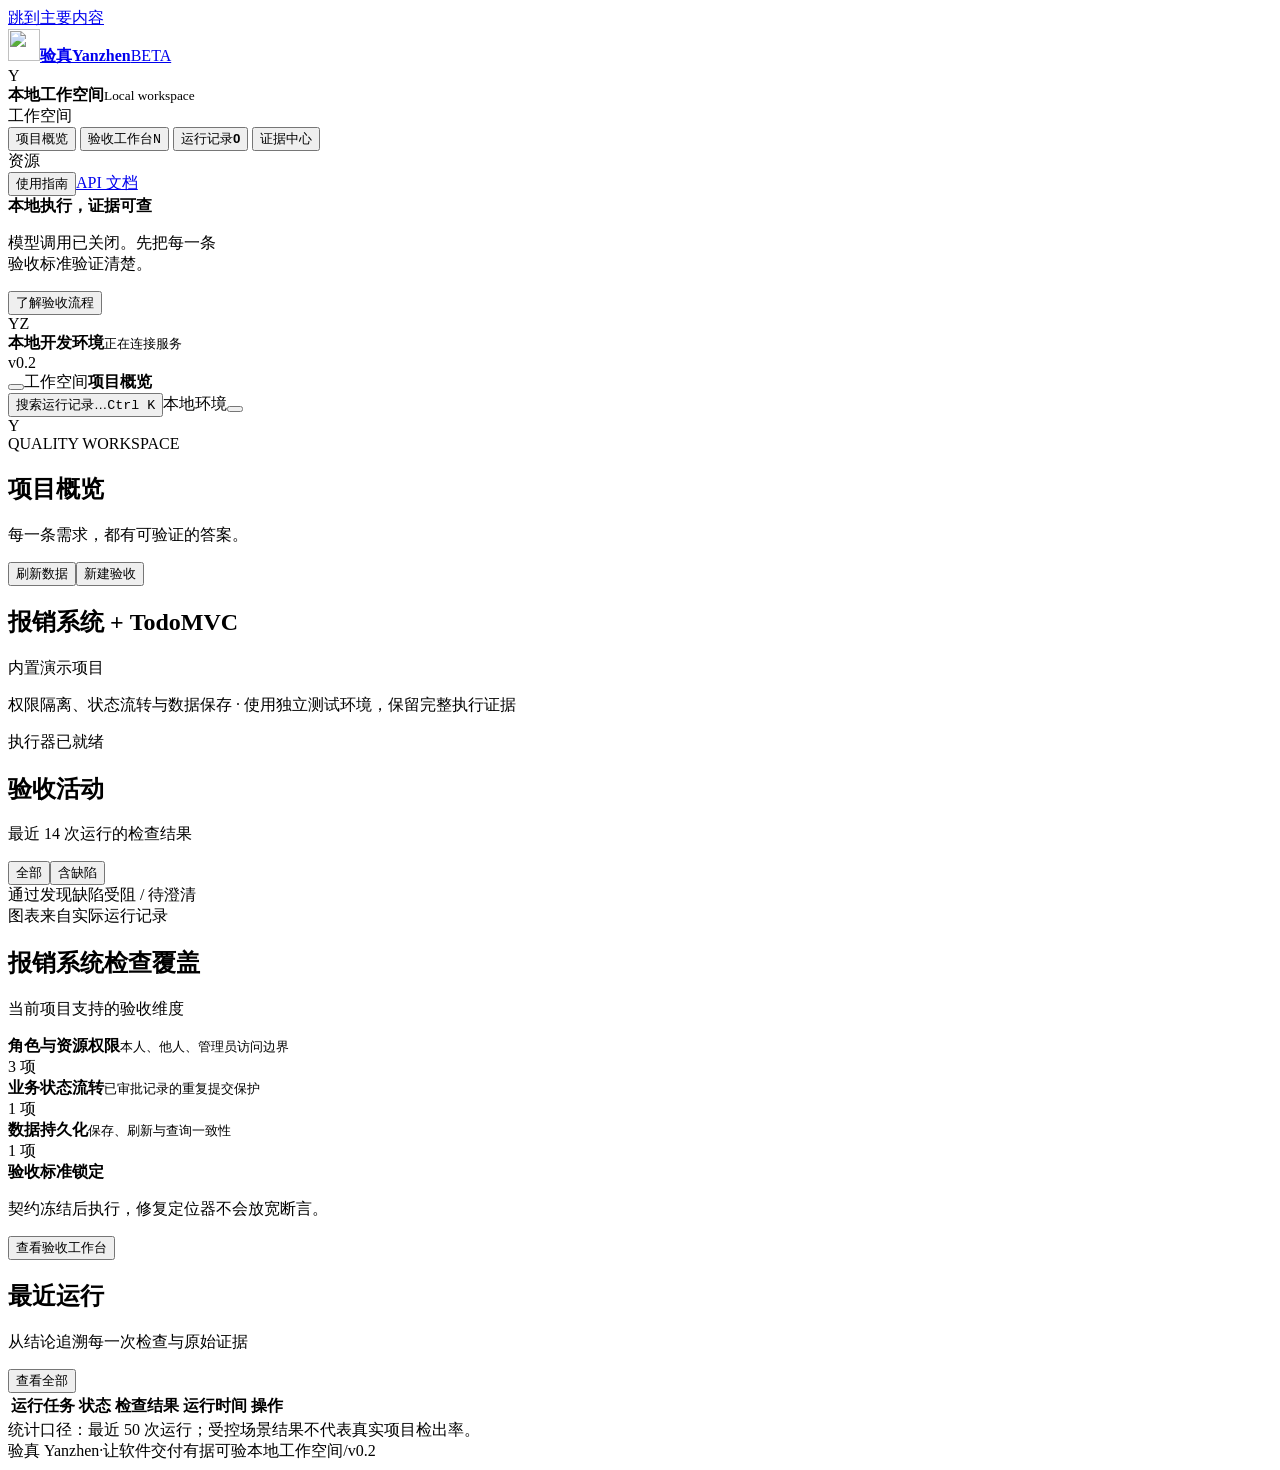
==== yanzhen/web/index.html @ ea6ed314 "Initial release of Yanzhen acceptance and reproducible evidence workbench" ====
<!doctype html>
<html lang="zh-CN">
  <head>
    <meta charset="utf-8" />
    <meta name="viewport" content="width=device-width,initial-scale=1" />
    <meta name="theme-color" content="#6262df" />
    <title>验真 Yanzhen · 软件验收工作空间</title>
    <link rel="icon" type="image/svg+xml" href="/static/brand.svg" />
    <link rel="stylesheet" href="/static/style.css" />
  </head>
  <body>
    <a class="skip-link" href="#main">跳到主要内容</a>
    <div class="sidebar-backdrop" id="sidebar-backdrop" hidden></div>
    <aside class="sidebar" id="sidebar" aria-label="主导航">
      <a class="brand" href="#overview"
        ><img src="/static/brand.svg" width="32" height="32" alt="" /><strong
          >验真<span>Yanzhen</span></strong
        ><span class="brand-label">BETA</span></a
      >
      <div class="workspace-switch">
        <div class="workspace-avatar">Y</div>
        <div><strong>本地工作空间</strong><small>Local workspace</small></div>
        <span class="status-dot"></span>
      </div>
      <div class="nav-caption">工作空间</div>
      <nav class="main-nav">
        <button class="nav-item active" data-view="overview">
          <i data-icon="layout"></i><span>项目概览</span>
        </button>
        <button class="nav-item" data-view="workbench">
          <i data-icon="flask"></i><span>验收工作台</span><kbd>N</kbd>
        </button>
        <button class="nav-item" data-view="history">
          <i data-icon="history"></i><span>运行记录</span
          ><b id="history-count">0</b>
        </button>
        <button class="nav-item" data-view="evidence">
          <i data-icon="archive"></i><span>证据中心</span>
        </button>
      </nav>
      <div class="nav-caption secondary-caption">资源</div>
      <nav class="secondary-nav">
        <button class="nav-item" data-view="guide">
          <i data-icon="book"></i><span>使用指南</span></button
        ><a class="nav-item" href="/docs" target="_blank" rel="noopener"
          ><i data-icon="code"></i><span>API 文档</span
          ><i data-icon="external" class="end-icon"></i
        ></a>
      </nav>
      <div class="sidebar-bottom">
        <div class="mode-card">
          <span class="mode-icon"><i data-icon="shield"></i></span
          ><strong>本地执行，证据可查</strong>
          <p>模型调用已关闭。先把每一条<br />验收标准验证清楚。</p>
          <button id="mode-guide">
            了解验收流程 <i data-icon="arrow-right"></i>
          </button>
        </div>
        <div class="workspace-user">
          <div class="user-avatar">YZ</div>
          <div>
            <strong>本地开发环境</strong
            ><small
              ><span class="status-dot"></span
              ><span id="service-status">正在连接服务</span></small
            >
          </div>
          <span class="version">v0.2</span>
        </div>
      </div>
    </aside>
    <div class="app-shell">
      <header class="topbar">
        <div class="topbar-location">
          <button
            class="icon-button"
            id="toggle-sidebar"
            aria-label="展开或收起侧栏"
            aria-expanded="true"
          >
            <i data-icon="panel-left"></i></button
          ><span class="topbar-divider"></span
          ><span class="breadcrumb">工作空间</span
          ><i data-icon="chevron-right" class="breadcrumb-chevron"></i
          ><strong id="page-name">项目概览</strong>
        </div>
        <div class="topbar-actions">
          <button class="global-search" id="open-search">
            <i data-icon="search"></i><span>搜索运行记录…</span
            ><kbd>Ctrl K</kbd></button
          ><span class="environment-pill"
            ><span class="status-dot"></span>本地环境</span
          ><button class="icon-button" id="open-help" aria-label="打开使用指南">
            <i data-icon="help"></i>
          </button>
          <div class="top-avatar" title="本地工作空间">Y</div>
        </div>
      </header>
      <main id="main" tabindex="-1">
        <section id="view-overview" class="view">
          <div class="page-heading">
            <div>
              <div class="eyebrow">QUALITY WORKSPACE</div>
              <h1>项目概览</h1>
              <p>每一条需求，都有可验证的答案。</p>
            </div>
            <div class="heading-actions">
              <button class="button secondary" id="refresh-overview">
                <i data-icon="refresh"></i>刷新数据</button
              ><button class="button primary" data-new-run>
                <i data-icon="plus"></i>新建验收
              </button>
            </div>
          </div>
          <div class="project-banner">
            <div class="project-symbol"><i data-icon="layers"></i></div>
            <div class="project-banner-copy">
              <div>
                <h2>报销系统 + TodoMVC</h2>
                <span class="tag neutral">内置演示项目</span>
              </div>
              <p>
                权限隔离、状态流转与数据保存 ·
                使用独立测试环境，保留完整执行证据
              </p>
            </div>
            <span class="tag success"
              ><span class="status-dot"></span>执行器已就绪</span
            >
          </div>
          <div class="overview-metrics" id="overview-metrics"></div>
          <div class="overview-grid">
            <section class="card activity-card">
              <div class="card-heading">
                <div>
                  <h2>验收活动</h2>
                  <p>最近 14 次运行的检查结果</p>
                </div>
                <div class="segmented" aria-label="图表筛选">
                  <button class="selected" data-chart-filter="all">全部</button
                  ><button data-chart-filter="fail">含缺陷</button>
                </div>
              </div>
              <div class="chart-legend">
                <span><b class="legend-dot pass"></b>通过</span
                ><span><b class="legend-dot fail"></b>发现缺陷</span
                ><span><b class="legend-dot blocked"></b>受阻 / 待澄清</span>
              </div>
              <div id="activity-chart" class="activity-chart"></div>
              <div class="chart-footer">
                <i data-icon="info"></i><span>图表来自实际运行记录</span
                ><span id="chart-count"></span>
              </div>
            </section>
            <section class="card health-card">
              <div class="card-heading">
                <div>
                  <h2>报销系统检查覆盖</h2>
                  <p>当前项目支持的验收维度</p>
                </div>
                <i data-icon="shield" class="muted"></i>
              </div>
              <div class="coverage-list">
                <div>
                  <span class="coverage-icon purple"
                    ><i data-icon="users"></i
                  ></span>
                  <div>
                    <strong>角色与资源权限</strong
                    ><small>本人、他人、管理员访问边界</small>
                  </div>
                  <span class="coverage-count">3 项</span>
                </div>
                <div>
                  <span class="coverage-icon blue"
                    ><i data-icon="workflow"></i
                  ></span>
                  <div>
                    <strong>业务状态流转</strong
                    ><small>已审批记录的重复提交保护</small>
                  </div>
                  <span class="coverage-count">1 项</span>
                </div>
                <div>
                  <span class="coverage-icon teal"
                    ><i data-icon="database"></i
                  ></span>
                  <div>
                    <strong>数据持久化</strong
                    ><small>保存、刷新与查询一致性</small>
                  </div>
                  <span class="coverage-count">1 项</span>
                </div>
              </div>
              <div class="coverage-note">
                <i data-icon="lock"></i>
                <div>
                  <strong>验收标准锁定</strong>
                  <p>契约冻结后执行，修复定位器不会放宽断言。</p>
                </div>
              </div>
              <button class="coverage-link" data-view="workbench">
                查看验收工作台<i data-icon="arrow-right"></i>
              </button>
            </section>
          </div>
          <section class="card recent-card">
            <div class="card-heading">
              <div>
                <h2>最近运行</h2>
                <p>从结论追溯每一次检查与原始证据</p>
              </div>
              <button class="text-button" data-view="history">
                查看全部 <i data-icon="arrow-right"></i>
              </button>
            </div>
            <div class="table-scroll">
              <table class="data-table">
                <thead>
                  <tr>
                    <th>运行任务</th>
                    <th>状态</th>
                    <th>检查结果</th>
                    <th>运行时间</th>
                    <th class="align-right">操作</th>
                  </tr>
                </thead>
                <tbody id="recent-runs"></tbody>
              </table>
            </div>
          </section>
          <div class="overview-footnote">
            <i data-icon="info"></i>统计口径：最近 50
            次运行；受控场景结果不代表真实项目检出率。
          </div>
        </section>
        <section id="view-workbench" class="view" hidden>
          <div class="page-heading">
            <div>
              <div class="eyebrow">ACCEPTANCE WORKBENCH</div>
              <h1>验收工作台</h1>
              <p>定义预期、冻结标准，再用实际执行形成结论。</p>
            </div>
            <button class="button secondary" id="new-draft">
              <i data-icon="plus"></i>新建验收
            </button>
          </div>
          <div class="scope-note">
            <i data-icon="info"></i
            ><span
              >当前项目：<strong id="target-name">团队报销系统</strong> ·
              所有运行使用独立的合成数据</span
            ><b id="model-mode"><span class="status-dot"></span>离线规则模式</b>
          </div>
          <div class="steps">
            <div class="step current" data-step="1">
              <b>1</b>
              <div><strong>定义需求</strong><small>描述预期行为</small></div>
            </div>
            <span class="step-line"></span>
            <div class="step" data-step="2">
              <b>2</b>
              <div><strong>审阅并冻结</strong><small>确认验收标准</small></div>
            </div>
            <span class="step-line"></span>
            <div class="step" data-step="3">
              <b>3</b>
              <div>
                <strong>执行与取证</strong><small>形成可复核结论</small>
              </div>
            </div>
          </div>
          <div class="workspace-grid">
            <section class="card requirement-card">
              <div class="card-heading">
                <h2>
                  <span class="section-icon"><i data-icon="file-text"></i></span
                  >需求输入
                </h2>
                <button class="text-button" id="load-example">
                  <i data-icon="rotate"></i>载入示例
                </button>
              </div>
              <div class="requirement-body">
                <label class="field-label" for="requirements"
                  >验收需求 <span class="required">*</span></label
                ><textarea
                  id="requirements"
                  maxlength="16000"
                  spellcheck="false"
                  placeholder="描述角色、操作、前置条件与预期结果…"
                ></textarea>
                <div class="input-foot">
                  <span>每条契约都会保留需求原文</span
                  ><span id="char-count">0 字</span>
                </div>
                <label class="field-label" for="target">目标项目</label>
                <select id="target" aria-label="目标项目">
                  <option value="reimbursement">团队报销系统</option>
                  <option value="todomvc">TodoMVC 官方开源任务管理示例</option>
                </select>
                <p class="field-help" id="target-help">隔离环境执行</p>
                <label class="field-label" for="provider">分析方式</label
                ><select id="provider">
                  <option value="offline">离线规则解析</option>
                  <option value="qwen">Qwen 模型接口</option>
                </select>
                <p class="field-help" id="provider-help">
                  基础框架阶段，无需配置模型即可完整运行。
                </p>
                <button
                  class="button primary full"
                  id="analyze"
                  data-testid="analyze"
                >
                  <i data-icon="sparkles"></i>生成验收契约<i
                    data-icon="arrow-right"
                  ></i>
                </button>
              </div>
            </section>
            <section class="card contract-card">
              <div class="card-heading">
                <h2>
                  <span class="section-icon"
                    ><i data-icon="list-check"></i></span
                  >验收契约<span class="count" id="contract-count">0</span>
                </h2>
                <span class="status-pill neutral" id="bundle-status"
                  >等待分析</span
                >
              </div>
              <div id="contracts" class="contract-list"></div>
              <div class="freeze-footer">
                <div>
                  <span><i data-icon="fingerprint"></i>内容完整性摘要</span
                  ><code id="digest">等待生成契约</code>
                </div>
                <button
                  class="button secondary"
                  id="freeze"
                  disabled
                  data-testid="freeze"
                >
                  <i data-icon="lock"></i>确认并冻结
                </button>
              </div>
            </section>
          </div>
          <section class="card execution-card">
            <div class="execution-controls">
              <div>
                <h2>
                  <span class="section-icon"><i data-icon="play"></i></span
                  >执行验收
                </h2>
                <p>新建隔离环境，执行冻结契约并收集证据。</p>
              </div>
              <div class="run-options">
                <select id="scenario" aria-label="测试实现版本"></select
                ><label class="checkbox"
                  ><input
                    type="checkbox"
                    id="browser"
                    checked
                  />包含浏览器检查</label
                ><button
                  class="button primary"
                  id="run"
                  disabled
                  data-testid="run"
                >
                  <i data-icon="play"></i>开始验收
                </button>
              </div>
            </div>
            <div class="result-bar">
              <div>
                <span class="run-dot" id="run-dot"></span
                ><strong id="run-status">准备就绪</strong
                ><code id="run-id">等待冻结契约</code>
              </div>
              <div class="result-actions">
                <button class="text-button" id="cancel" disabled>
                  <i data-icon="square"></i>取消任务</button
                ><button class="text-button" id="integrity" disabled>
                  <i data-icon="shield-check"></i>校验证据</button
                ><button class="text-button" id="replay" disabled>
                  <i data-icon="rotate"></i>在新环境重放 ↻</button
                ><a
                  id="export"
                  class="text-button disabled"
                  aria-disabled="true"
                  ><i data-icon="download"></i>下载证据包</a
                >
              </div>
            </div>
            <div id="metrics" class="metrics">
              <div>
                <span><b class="legend-dot pass"></b>通过</span
                ><strong data-metric="pass">—</strong
                ><small>符合验收标准</small>
              </div>
              <div>
                <span><b class="legend-dot fail"></b>发现缺陷</span
                ><strong data-metric="fail">—</strong
                ><small>产品行为不符合预期</small>
              </div>
              <div>
                <span><b class="legend-dot blocked"></b>执行受阻</span
                ><strong data-metric="blocked">—</strong
                ><small>环境或工具不可用</small>
              </div>
              <div>
                <span><b class="legend-dot unclear"></b>需要澄清</span
                ><strong data-metric="unclear">—</strong
                ><small>需求或适配尚不明确</small>
              </div>
            </div>
            <section
              id="reproductions"
              class="reproduction-panel"
              hidden
            ></section>
            <section class="repair-panel" id="repair-panel" hidden>
              <div>
                <h2>修复标准审查</h2>
                <p>
                  审查当前选中契约的受限执行计划；通过审查的候选不会自动应用。
                </p>
              </div>
              <div class="repair-controls">
                <select id="repair-case" aria-label="修复候选类型">
                  <option value="locator">仅调整定位器与等待</option>
                  <option value="assertion">尝试放宽断言</option>
                  <option value="role">尝试更换身份</option>
                  <option value="skip">尝试跳过检查</option></select
                ><button id="review-repair" class="button secondary">
                  审查候选
                </button>
              </div>
              <div id="repair-verdict" role="status"></div>
            </section>
            <div class="results-layout">
              <div class="results-main">
                <div class="table-scroll">
                  <table class="results-table data-table">
                    <thead>
                      <tr>
                        <th>验收项</th>
                        <th>判定结果</th>
                        <th>证据</th>
                        <th>耗时</th>
                      </tr>
                    </thead>
                    <tbody id="results"></tbody>
                  </table>
                </div>
                <div id="comparison" hidden></div>
                <details class="event-panel">
                  <summary>
                    <span><i data-icon="terminal"></i>执行轨迹</span
                    ><span id="event-count">0 个事件</span>
                  </summary>
                  <ol id="events"></ol>
                </details>
              </div>
              <aside class="evidence-panel" id="evidence"></aside>
            </div>
          </section>
        </section>
        <section id="view-history" class="view" hidden>
          <div class="page-heading">
            <div>
              <div class="eyebrow">RUN HISTORY</div>
              <h1>运行记录</h1>
              <p>每一次执行都有记录，每一个结论都能回溯。</p>
            </div>
            <div class="heading-actions">
              <button class="button secondary" id="refresh-history">
                <i data-icon="refresh"></i>刷新记录</button
              ><button class="button primary" data-new-run>
                <i data-icon="plus"></i>新建验收
              </button>
            </div>
          </div>
          <section class="card">
            <div class="history-toolbar">
              <div class="search-field">
                <i data-icon="search"></i
                ><input
                  id="history-search"
                  aria-label="搜索运行记录"
                  placeholder="搜索运行编号、场景…"
                />
              </div>
              <select id="history-status" aria-label="筛选运行状态">
                <option value="all">全部状态</option>
                <option value="completed">已完成</option>
                <option value="running">运行中</option>
                <option value="cancelled">已取消</option>
                <option value="error">已中断</option></select
              ><span id="history-visible-count" class="muted"></span>
            </div>
            <div id="history-list"></div>
          </section>
        </section>
        <section id="view-evidence" class="view" hidden>
          <div class="page-heading">
            <div>
              <div class="eyebrow">EVIDENCE LIBRARY</div>
              <h1>证据中心</h1>
              <p>汇集冻结契约、执行报告与原始轨迹，支持完整性校验。</p>
            </div>
            <button class="button secondary" id="refresh-evidence">
              <i data-icon="refresh"></i>刷新证据
            </button>
          </div>
          <div class="evidence-info">
            <i data-icon="shield-check"></i>
            <div>
              <strong>结论有依据，交付有凭证</strong>
              <p>
                证据包包含需求契约、执行报告及已生成的截图和 trace。新格式使用
                SHA-256 清单检查文件完整性。
              </p>
            </div>
          </div>
          <div class="evidence-library" id="evidence-library"></div>
        </section>
        <section id="view-guide" class="view" hidden>
          <div class="page-heading">
            <div>
              <div class="eyebrow">GETTING STARTED</div>
              <h1>使用指南</h1>
              <p>用一次完整的验收，了解从需求到证据的工作流程。</p>
            </div>
            <button class="button primary" data-new-run>
              <i data-icon="plus"></i>开始一次验收
            </button>
          </div>
          <div class="guide-grid">
            <article class="card guide">
              <div class="guide-hero">
                <span class="guide-symbol"><i data-icon="book"></i></span>
                <div>
                  <span class="eyebrow">QUICK START</span>
                  <h2>三步完成第一次验收</h2>
                </div>
              </div>
              <ol class="guide-steps">
                <li>
                  <b>1</b>
                  <div>
                    <h3>描述需求</h3>
                    <p>
                      载入报销系统示例，明确角色、操作和预期行为，生成验收契约。
                    </p>
                  </div>
                </li>
                <li>
                  <b>2</b>
                  <div>
                    <h3>审阅并冻结标准</h3>
                    <p>
                      核对需求引用、角色和预期，确认后冻结。执行过程保持标准不变。
                    </p>
                  </div>
                </li>
                <li>
                  <b>3</b>
                  <div>
                    <h3>执行、取证与重放</h3>
                    <p>
                      选择正确或受控缺陷版本开始验收。查看原始证据，并在新环境中验证缺陷能否重现。
                    </p>
                  </div>
                </li>
              </ol>
              <h2>理解四种检查判定</h2>
              <div class="verdict-guide">
                <div>
                  <span class="verdict pass">通过</span>
                  <p>实际证据支持符合需求。</p>
                </div>
                <div>
                  <span class="verdict fail">发现缺陷</span>
                  <p>产品行为与冻结标准不一致。</p>
                </div>
                <div>
                  <span class="verdict blocked">执行受阻</span>
                  <p>环境或工具无法完成验证。</p>
                </div>
                <div>
                  <span class="verdict unclear">需要澄清</span>
                  <p>需求含糊或缺少执行适配。</p>
                </div>
              </div>
            </article>
            <aside class="guide-aside">
              <section class="card guide">
                <h2>当前工作空间</h2>
                <dl class="system-info">
                  <div>
                    <dt>目标项目</dt>
                    <dd>报销系统 / TodoMVC</dd>
                  </div>
                  <div>
                    <dt>执行方式</dt>
                    <dd>本地浏览器 + 接口</dd>
                  </div>
                  <div>
                    <dt>模型调用</dt>
                    <dd>默认关闭</dd>
                  </div>
                  <div>
                    <dt>数据范围</dt>
                    <dd>隔离的合成数据</dd>
                  </div>
                </dl>
                <p class="field-help">
                  当前版本适配报销系统与固定版本
                  TodoMVC，尚未接入任意网站或大模型。
                </p>
              </section>
              <section class="card guide">
                <h2>证据包里有什么？</h2>
                <ul class="file-list">
                  <li><i data-icon="file-json"></i>冻结契约与执行报告</li>
                  <li><i data-icon="image"></i>截图与浏览器 trace</li>
                  <li><i data-icon="fingerprint"></i>文件校验清单</li>
                  <li><i data-icon="code"></i>独立环境重放脚本</li>
                </ul>
                <p class="field-help">
                  数据库与登录 token
                  不导出。重放脚本需本地验真服务运行；校验清单不等于数字签名。
                </p>
              </section>
            </aside>
          </div>
        </section>
        <footer class="app-footer">
          <span
            >验真 Yanzhen<span class="footer-separator">·</span
            >让软件交付有据可验</span
          ><span
            ><span class="status-dot"></span>本地工作空间<span
              class="footer-separator"
              >/</span
            >v0.2</span
          >
        </footer>
      </main>
    </div>
    <dialog id="search-dialog" class="search-dialog">
      <div class="palette-input">
        <i data-icon="search"></i
        ><input
          id="palette-search"
          aria-label="搜索任务"
          placeholder="搜索运行编号、场景名称…"
          autocomplete="off"
        /><button class="icon-button" id="close-search" aria-label="关闭搜索">
          <i data-icon="x"></i>
        </button>
      </div>
      <div class="palette-label">最近运行 · 最多显示 8 项</div>
      <div id="palette-results"></div>
      <div class="palette-footer">
        <span>点击结果打开运行详情</span><kbd>Esc 关闭</kbd>
      </div>
    </dialog>
    <div id="toast" class="toast" role="status" aria-live="polite" hidden></div>
    <script src="/static/innovation.js" defer></script>
    <script src="/static/app.js" defer></script>
  </body>
</html>
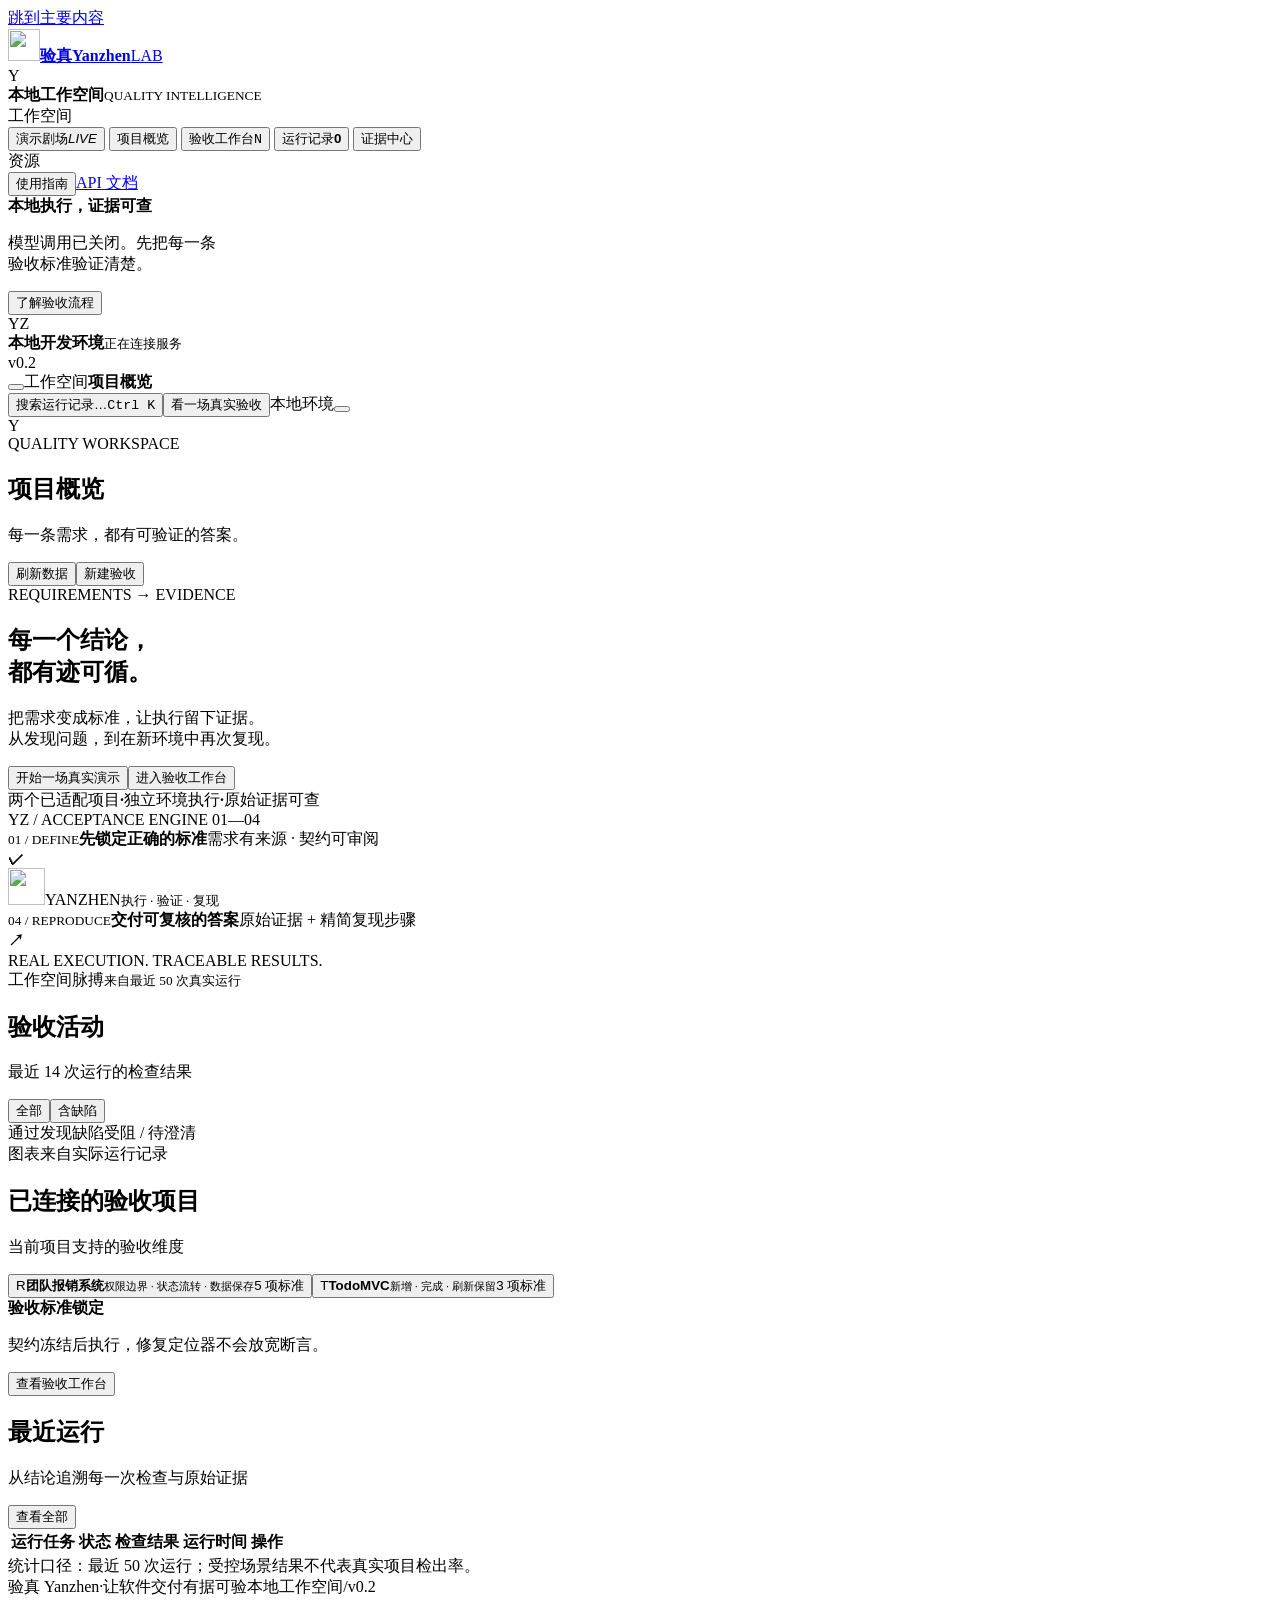
==== commit 4f939c47: "Add narrated demo, Liquid Glass UI, DeepSeek support and project overview" ====
--- a/yanzhen/web/index.html
+++ b/yanzhen/web/index.html
@@ -3,27 +3,42 @@
   <head>
     <meta charset="utf-8" />
     <meta name="viewport" content="width=device-width,initial-scale=1" />
-    <meta name="theme-color" content="#6262df" />
+    <meta name="theme-color" content="#e7ece9" />
     <title>验真 Yanzhen · 软件验收工作空间</title>
-    <link rel="icon" type="image/svg+xml" href="/static/brand.svg" />
+    <link
+      rel="icon"
+      type="image/svg+xml"
+      href="/static/brand.svg?v=liquid-20261025-3"
+    />
     <link rel="stylesheet" href="/static/style.css" />
+    <link rel="stylesheet" href="/static/studio.css?v=liquid-20261025-3" />
+    <link rel="stylesheet" href="/static/glass.css?v=liquid-20261025-3" />
   </head>
   <body>
     <a class="skip-link" href="#main">跳到主要内容</a>
     <div class="sidebar-backdrop" id="sidebar-backdrop" hidden></div>
     <aside class="sidebar" id="sidebar" aria-label="主导航">
       <a class="brand" href="#overview"
-        ><img src="/static/brand.svg" width="32" height="32" alt="" /><strong
-          >验真<span>Yanzhen</span></strong
-        ><span class="brand-label">BETA</span></a
+        ><img
+          src="/static/brand.svg?v=liquid-20261025-3"
+          width="32"
+          height="32"
+          alt=""
+        /><strong>验真<span>Yanzhen</span></strong
+        ><span class="brand-label">LAB</span></a
       >
       <div class="workspace-switch">
         <div class="workspace-avatar">Y</div>
-        <div><strong>本地工作空间</strong><small>Local workspace</small></div>
+        <div>
+          <strong>本地工作空间</strong><small>QUALITY INTELLIGENCE</small>
+        </div>
         <span class="status-dot"></span>
       </div>
       <div class="nav-caption">工作空间</div>
       <nav class="main-nav">
+        <button class="nav-item showcase-nav" data-view="showcase">
+          <i data-icon="play"></i><span>演示剧场</span><em>LIVE</em>
+        </button>
         <button class="nav-item active" data-view="overview">
           <i data-icon="layout"></i><span>项目概览</span>
         </button>
@@ -51,7 +66,9 @@
         <div class="mode-card">
           <span class="mode-icon"><i data-icon="shield"></i></span
           ><strong>本地执行，证据可查</strong>
-          <p>模型调用已关闭。先把每一条<br />验收标准验证清楚。</p>
+          <p id="sidebar-model-note">
+            模型调用已关闭。先把每一条<br />验收标准验证清楚。
+          </p>
           <button id="mode-guide">
             了解验收流程 <i data-icon="arrow-right"></i>
           </button>
@@ -88,6 +105,8 @@
           <button class="global-search" id="open-search">
             <i data-icon="search"></i><span>搜索运行记录…</span
             ><kbd>Ctrl K</kbd></button
+          ><button class="button top-demo-link" data-view="showcase">
+            <i data-icon="play"></i>看一场真实验收</button
           ><span class="environment-pill"
             ><span class="status-dot"></span>本地环境</span
           ><button class="icon-button" id="open-help" aria-label="打开使用指南">
@@ -112,21 +131,77 @@
               </button>
             </div>
           </div>
-          <div class="project-banner">
-            <div class="project-symbol"><i data-icon="layers"></i></div>
-            <div class="project-banner-copy">
-              <div>
-                <h2>报销系统 + TodoMVC</h2>
-                <span class="tag neutral">内置演示项目</span>
-              </div>
+          <section class="workspace-hero">
+            <div class="hero-copy">
+              <div class="hero-kicker">
+                <span class="live-dot"></span> REQUIREMENTS → EVIDENCE
+              </div>
+              <h2>每一个结论，<br />都有迹可循<span>。</span></h2>
               <p>
-                权限隔离、状态流转与数据保存 ·
-                使用独立测试环境，保留完整执行证据
+                把需求变成标准，让执行留下证据。<br />从发现问题，到在新环境中再次复现。
               </p>
-            </div>
-            <span class="tag success"
-              ><span class="status-dot"></span>执行器已就绪</span
+              <div class="hero-actions">
+                <button
+                  class="button primary hero-primary"
+                  data-view="showcase"
+                >
+                  开始一场真实演示 <i data-icon="arrow-right"></i></button
+                ><button class="hero-secondary" data-new-run>
+                  进入验收工作台 <i data-icon="external"></i>
+                </button>
+              </div>
+              <div class="hero-foot">
+                <span>两个已适配项目</span><b>·</b><span>独立环境执行</span
+                ><b>·</b><span>原始证据可查</span>
+              </div>
+            </div>
+            <div
+              class="hero-visual"
+              aria-label="需求、执行与证据的产品流程示意"
             >
+              <div class="visual-coordinate">
+                YZ / ACCEPTANCE ENGINE <span>01—04</span>
+              </div>
+              <div class="visual-orbit orbit-one"></div>
+              <div class="visual-orbit orbit-two"></div>
+              <div class="visual-node visual-contract">
+                <span class="node-icon"><i data-icon="file-text"></i></span>
+                <div>
+                  <small>01 / DEFINE</small><strong>先锁定正确的标准</strong
+                  ><span>需求有来源 · 契约可审阅</span>
+                </div>
+                <b>✓</b>
+              </div>
+              <div class="visual-connector">
+                <span></span><i data-icon="chevron-right"></i>
+              </div>
+              <div class="visual-core">
+                <div class="core-inner">
+                  <img
+                    src="/static/brand.svg?v=liquid-20261025-3"
+                    width="37"
+                    height="37"
+                    alt=""
+                  /><span>YANZHEN</span><small>执行 · 验证 · 复现</small>
+                </div>
+                <span class="core-pulse"></span>
+              </div>
+              <div class="visual-node visual-proof">
+                <span class="node-icon"><i data-icon="shield-check"></i></span>
+                <div>
+                  <small>04 / REPRODUCE</small><strong>交付可复核的答案</strong
+                  ><span>原始证据 + 精简复现步骤</span>
+                </div>
+                <b>↗</b>
+              </div>
+              <div class="visual-signal">
+                <span class="live-dot"></span> REAL EXECUTION. TRACEABLE
+                RESULTS.
+              </div>
+            </div>
+          </section>
+          <div class="section-eyeline">
+            <span>工作空间脉搏</span><small>来自最近 50 次真实运行</small>
           </div>
           <div class="overview-metrics" id="overview-metrics"></div>
           <div class="overview-grid">
@@ -155,42 +230,30 @@
             <section class="card health-card">
               <div class="card-heading">
                 <div>
-                  <h2>报销系统检查覆盖</h2>
+                  <h2>已连接的验收项目</h2>
                   <p>当前项目支持的验收维度</p>
                 </div>
                 <i data-icon="shield" class="muted"></i>
               </div>
-              <div class="coverage-list">
-                <div>
-                  <span class="coverage-icon purple"
-                    ><i data-icon="users"></i
-                  ></span>
-                  <div>
-                    <strong>角色与资源权限</strong
-                    ><small>本人、他人、管理员访问边界</small>
-                  </div>
-                  <span class="coverage-count">3 项</span>
-                </div>
-                <div>
-                  <span class="coverage-icon blue"
-                    ><i data-icon="workflow"></i
-                  ></span>
-                  <div>
-                    <strong>业务状态流转</strong
-                    ><small>已审批记录的重复提交保护</small>
-                  </div>
-                  <span class="coverage-count">1 项</span>
-                </div>
-                <div>
-                  <span class="coverage-icon teal"
-                    ><i data-icon="database"></i
-                  ></span>
-                  <div>
-                    <strong>数据持久化</strong
-                    ><small>保存、刷新与查询一致性</small>
-                  </div>
-                  <span class="coverage-count">1 项</span>
-                </div>
+              <div class="connected-projects">
+                <button
+                  data-project-target="reimbursement"
+                  class="connected-project"
+                >
+                  <span class="project-letter">R</span
+                  ><span
+                    ><strong>团队报销系统</strong
+                    ><small>权限边界 · 状态流转 · 数据保存</small></span
+                  ><span class="connected-count">5 项标准</span
+                  ><i data-icon="arrow-right"></i></button
+                ><button data-view="showcase" class="connected-project">
+                  <span class="project-letter mint">T</span
+                  ><span
+                    ><strong>TodoMVC</strong
+                    ><small>新增 · 完成 · 刷新保留</small></span
+                  ><span class="connected-count">3 项标准</span
+                  ><i data-icon="arrow-right"></i>
+                </button>
               </div>
               <div class="coverage-note">
                 <i data-icon="lock"></i>
@@ -234,6 +297,132 @@
             次运行；受控场景结果不代表真实项目检出率。
           </div>
         </section>
+        <section id="view-showcase" class="view" hidden>
+          <div class="page-heading demo-page-heading">
+            <div>
+              <div class="eyebrow">THE ACCEPTANCE THEATER</div>
+              <h1>看见问题，也证明问题。</h1>
+              <p>一场从需求到修复验证的真实验收，让结果自己说话。</p>
+            </div>
+            <button id="demo-fullscreen" class="button secondary">
+              <i data-icon="external"></i>专注演示
+            </button>
+          </div>
+          <div class="theater-layout">
+            <aside class="chapter-rail" aria-label="演示章节">
+              <div class="rail-caption">A STORY IN FIVE ACTS</div>
+              <button class="chapter current" data-chapter="0">
+                <span>01</span>
+                <div>
+                  <strong>定义正确</strong><small>一句需求，一份标准</small>
+                </div>
+                <b>↗</b>
+              </button>
+              <button class="chapter" data-chapter="1">
+                <span>02</span>
+                <div>
+                  <strong>真实执行</strong><small>让浏览器实际检查</small>
+                </div>
+                <b>↗</b>
+              </button>
+              <button class="chapter" data-chapter="2">
+                <span>03</span>
+                <div>
+                  <strong>证据对照</strong><small>成功提示之外的真相</small>
+                </div>
+                <b>↗</b>
+              </button>
+              <button class="chapter" data-chapter="3">
+                <span>04</span>
+                <div>
+                  <strong>精简复现</strong><small>每一步，都重新验证</small>
+                </div>
+                <b>↗</b>
+              </button>
+              <button class="chapter" data-chapter="4">
+                <span>05</span>
+                <div>
+                  <strong>验证修复</strong><small>同一标准，再验一次</small>
+                </div>
+                <b>↗</b>
+              </button>
+              <div class="rail-note">
+                <i data-icon="shield-check"></i
+                ><strong>真实执行，完整留痕</strong>
+                <p id="demo-model-note">
+                  浏览器执行连接本地引擎。<br />离线规则无需模型密钥。
+                </p>
+              </div>
+            </aside>
+            <div class="theater-main">
+              <div class="theater-stage" id="theater-stage">
+                <div class="stage-topline">
+                  <span
+                    ><span class="live-dot"></span> YANZHEN LIVE SESSION</span
+                  ><span id="demo-session-state">等待开始</span>
+                </div>
+                <div id="demo-scene"></div>
+              </div>
+              <div class="theater-controls">
+                <div class="demo-control-left">
+                  <button class="button primary" id="demo-start">
+                    <i data-icon="play"></i>开始真实演示</button
+                  ><span id="demo-elapsed">约 30 秒，完成一次验收闭环</span>
+                </div>
+                <div class="demo-control-right">
+                  <select
+                    id="demo-provider"
+                    class="demo-provider"
+                    aria-label="演示需求解析方式"
+                  >
+                    <option value="offline">离线规则</option>
+                    <option value="deepseek">DeepSeek API</option>
+                    <option value="qwen">Qwen API</option>
+                  </select>
+                  <label class="autoplay-control"
+                    ><input
+                      id="demo-autoplay"
+                      type="checkbox"
+                      checked
+                    />自动讲解</label
+                  ><button
+                    id="demo-back"
+                    class="icon-button"
+                    aria-label="上一章"
+                  >
+                    ←</button
+                  ><button
+                    id="demo-next"
+                    class="icon-button"
+                    aria-label="下一章"
+                  >
+                    →
+                  </button>
+                </div>
+              </div>
+              <div
+                id="demo-caption"
+                class="demo-caption"
+                aria-live="polite"
+              ></div>
+              <div class="demo-disclosure">
+                <i data-icon="info"></i
+                ><span
+                  >目标：固定版本
+                  TodoMVC。上游内存存储与本地持久化修复版对照；每次运行使用隔离数据。</span
+                >
+              </div>
+            </div>
+          </div>
+          <section class="demo-delivery" id="demo-delivery" hidden>
+            <div>
+              <div class="eyebrow">EVIDENCE, DELIVERED.</div>
+              <h2>从一次发现，到一份可交付的证据。</h2>
+              <p>查看完整报告、下载证据包，或把复现步骤交给开发者。</p>
+            </div>
+            <div id="demo-delivery-actions"></div>
+          </section>
+        </section>
         <section id="view-workbench" class="view" hidden>
           <div class="page-heading">
             <div>
@@ -304,6 +493,7 @@
                 ><select id="provider">
                   <option value="offline">离线规则解析</option>
                   <option value="qwen">Qwen 模型接口</option>
+                  <option value="deepseek">DeepSeek 模型接口</option>
                 </select>
                 <p class="field-help" id="provider-help">
                   基础框架阶段，无需配置模型即可完整运行。
@@ -611,7 +801,7 @@
                   </div>
                   <div>
                     <dt>模型调用</dt>
-                    <dd>默认关闭</dd>
+                    <dd id="guide-model-status">默认关闭</dd>
                   </div>
                   <div>
                     <dt>数据范围</dt>
@@ -620,7 +810,8 @@
                 </dl>
                 <p class="field-help">
                   当前版本适配报销系统与固定版本
-                  TodoMVC，尚未接入任意网站或大模型。
+                  TodoMVC；可选择离线规则或已配置的模型
+                  API，尚未支持任意网站接入。
                 </p>
               </section>
               <section class="card guide">
@@ -671,7 +862,9 @@
       </div>
     </dialog>
     <div id="toast" class="toast" role="status" aria-live="polite" hidden></div>
+    <script src="/static/liquid-glass.js?v=liquid-20261025-3" defer></script>
     <script src="/static/innovation.js" defer></script>
+    <script src="/static/showcase.js?v=liquid-20261025-3" defer></script>
     <script src="/static/app.js" defer></script>
   </body>
 </html>
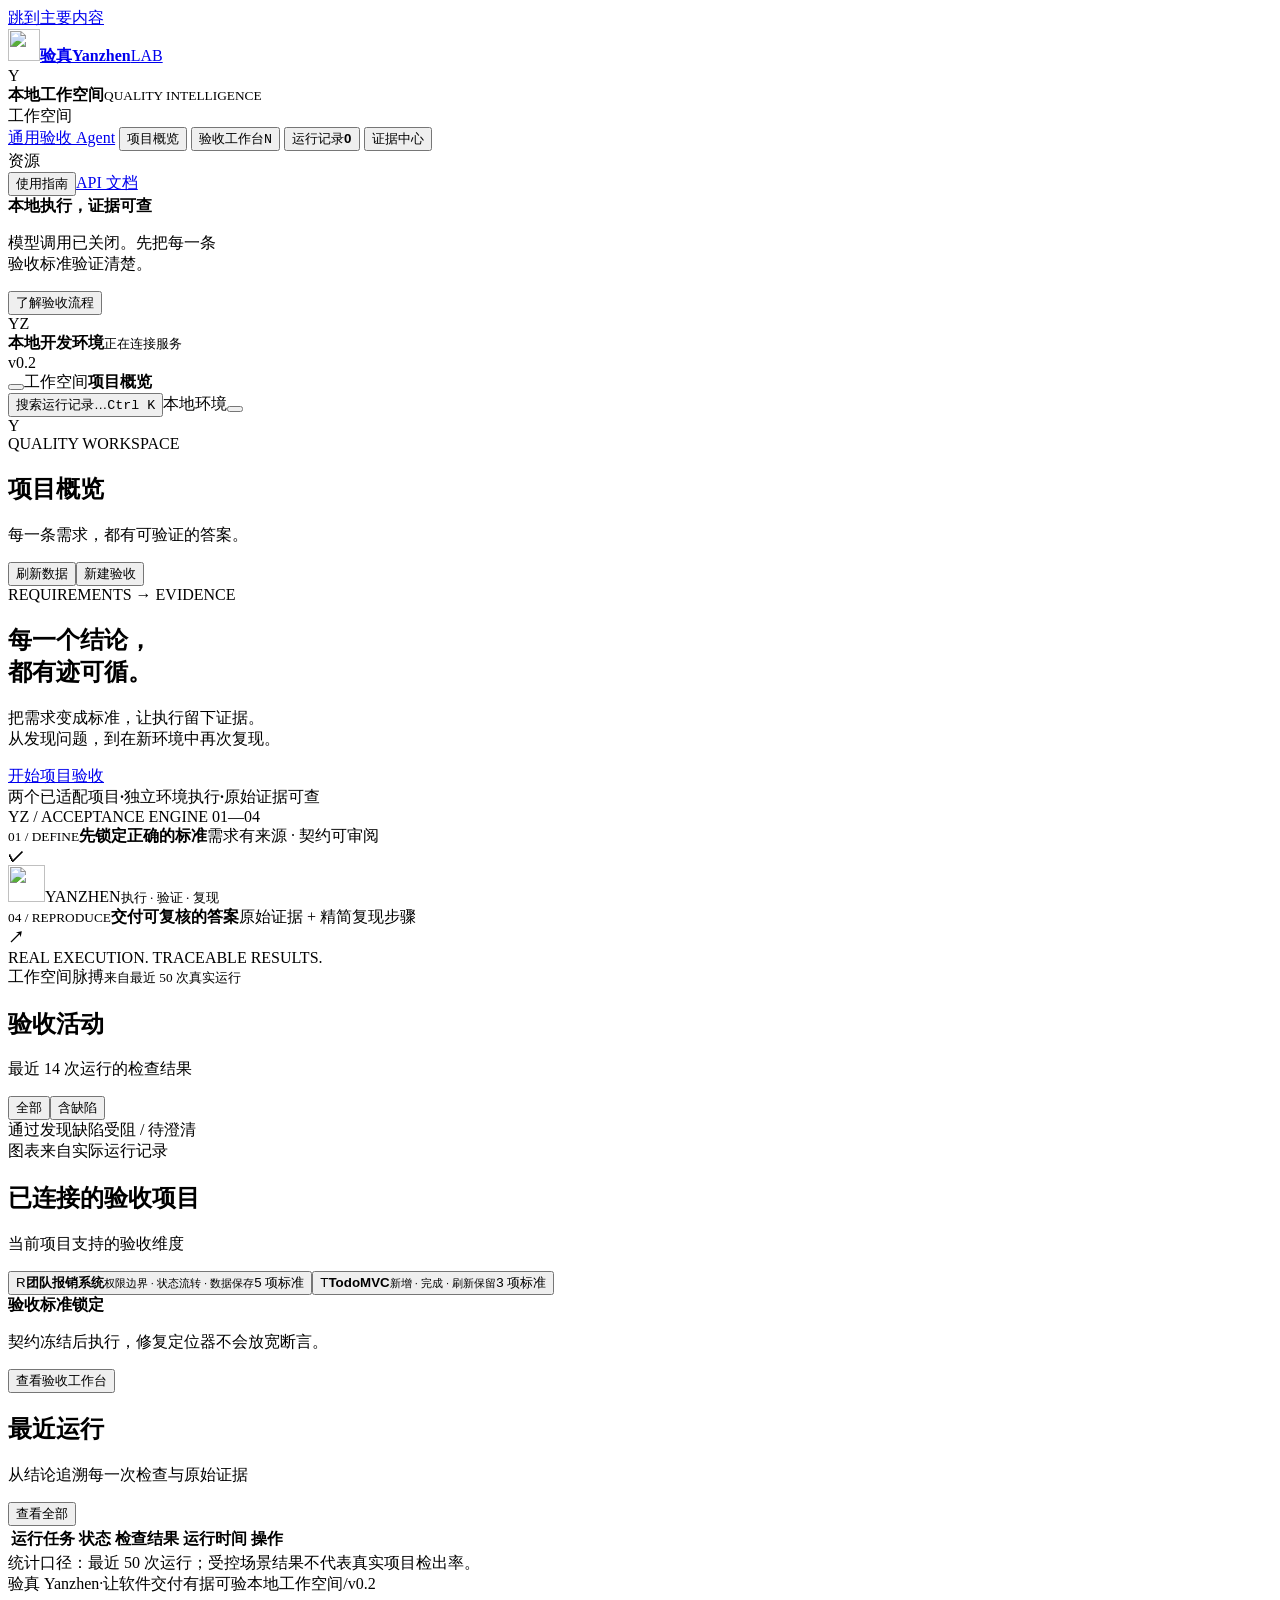
==== commit c59526ff: "feat: add generic VerifyAgent and readable acceptance workspace" ====
--- a/yanzhen/web/index.html
+++ b/yanzhen/web/index.html
@@ -36,9 +36,7 @@
       </div>
       <div class="nav-caption">工作空间</div>
       <nav class="main-nav">
-        <button class="nav-item showcase-nav" data-view="showcase">
-          <i data-icon="play"></i><span>演示剧场</span><em>LIVE</em>
-        </button>
+        <a class="nav-item" href="/static/verifyagent.html"><i data-icon="sparkles"></i><span>通用验收 Agent</span></a>
         <button class="nav-item active" data-view="overview">
           <i data-icon="layout"></i><span>项目概览</span>
         </button>
@@ -105,8 +103,6 @@
           <button class="global-search" id="open-search">
             <i data-icon="search"></i><span>搜索运行记录…</span
             ><kbd>Ctrl K</kbd></button
-          ><button class="button top-demo-link" data-view="showcase">
-            <i data-icon="play"></i>看一场真实验收</button
           ><span class="environment-pill"
             ><span class="status-dot"></span>本地环境</span
           ><button class="icon-button" id="open-help" aria-label="打开使用指南">
@@ -141,14 +137,7 @@
                 把需求变成标准，让执行留下证据。<br />从发现问题，到在新环境中再次复现。
               </p>
               <div class="hero-actions">
-                <button
-                  class="button primary hero-primary"
-                  data-view="showcase"
-                >
-                  开始一场真实演示 <i data-icon="arrow-right"></i></button
-                ><button class="hero-secondary" data-new-run>
-                  进入验收工作台 <i data-icon="external"></i>
-                </button>
+                <a class="button primary hero-primary" href="/static/verifyagent.html">开始项目验收 <i data-icon="arrow-right"></i></a>
               </div>
               <div class="hero-foot">
                 <span>两个已适配项目</span><b>·</b><span>独立环境执行</span
@@ -246,7 +235,7 @@
                     ><small>权限边界 · 状态流转 · 数据保存</small></span
                   ><span class="connected-count">5 项标准</span
                   ><i data-icon="arrow-right"></i></button
-                ><button data-view="showcase" class="connected-project">
+                ><button data-project-target="todomvc" class="connected-project">
                   <span class="project-letter mint">T</span
                   ><span
                     ><strong>TodoMVC</strong
@@ -296,132 +285,6 @@
             <i data-icon="info"></i>统计口径：最近 50
             次运行；受控场景结果不代表真实项目检出率。
           </div>
-        </section>
-        <section id="view-showcase" class="view" hidden>
-          <div class="page-heading demo-page-heading">
-            <div>
-              <div class="eyebrow">THE ACCEPTANCE THEATER</div>
-              <h1>看见问题，也证明问题。</h1>
-              <p>一场从需求到修复验证的真实验收，让结果自己说话。</p>
-            </div>
-            <button id="demo-fullscreen" class="button secondary">
-              <i data-icon="external"></i>专注演示
-            </button>
-          </div>
-          <div class="theater-layout">
-            <aside class="chapter-rail" aria-label="演示章节">
-              <div class="rail-caption">A STORY IN FIVE ACTS</div>
-              <button class="chapter current" data-chapter="0">
-                <span>01</span>
-                <div>
-                  <strong>定义正确</strong><small>一句需求，一份标准</small>
-                </div>
-                <b>↗</b>
-              </button>
-              <button class="chapter" data-chapter="1">
-                <span>02</span>
-                <div>
-                  <strong>真实执行</strong><small>让浏览器实际检查</small>
-                </div>
-                <b>↗</b>
-              </button>
-              <button class="chapter" data-chapter="2">
-                <span>03</span>
-                <div>
-                  <strong>证据对照</strong><small>成功提示之外的真相</small>
-                </div>
-                <b>↗</b>
-              </button>
-              <button class="chapter" data-chapter="3">
-                <span>04</span>
-                <div>
-                  <strong>精简复现</strong><small>每一步，都重新验证</small>
-                </div>
-                <b>↗</b>
-              </button>
-              <button class="chapter" data-chapter="4">
-                <span>05</span>
-                <div>
-                  <strong>验证修复</strong><small>同一标准，再验一次</small>
-                </div>
-                <b>↗</b>
-              </button>
-              <div class="rail-note">
-                <i data-icon="shield-check"></i
-                ><strong>真实执行，完整留痕</strong>
-                <p id="demo-model-note">
-                  浏览器执行连接本地引擎。<br />离线规则无需模型密钥。
-                </p>
-              </div>
-            </aside>
-            <div class="theater-main">
-              <div class="theater-stage" id="theater-stage">
-                <div class="stage-topline">
-                  <span
-                    ><span class="live-dot"></span> YANZHEN LIVE SESSION</span
-                  ><span id="demo-session-state">等待开始</span>
-                </div>
-                <div id="demo-scene"></div>
-              </div>
-              <div class="theater-controls">
-                <div class="demo-control-left">
-                  <button class="button primary" id="demo-start">
-                    <i data-icon="play"></i>开始真实演示</button
-                  ><span id="demo-elapsed">约 30 秒，完成一次验收闭环</span>
-                </div>
-                <div class="demo-control-right">
-                  <select
-                    id="demo-provider"
-                    class="demo-provider"
-                    aria-label="演示需求解析方式"
-                  >
-                    <option value="offline">离线规则</option>
-                    <option value="deepseek">DeepSeek API</option>
-                    <option value="qwen">Qwen API</option>
-                  </select>
-                  <label class="autoplay-control"
-                    ><input
-                      id="demo-autoplay"
-                      type="checkbox"
-                      checked
-                    />自动讲解</label
-                  ><button
-                    id="demo-back"
-                    class="icon-button"
-                    aria-label="上一章"
-                  >
-                    ←</button
-                  ><button
-                    id="demo-next"
-                    class="icon-button"
-                    aria-label="下一章"
-                  >
-                    →
-                  </button>
-                </div>
-              </div>
-              <div
-                id="demo-caption"
-                class="demo-caption"
-                aria-live="polite"
-              ></div>
-              <div class="demo-disclosure">
-                <i data-icon="info"></i
-                ><span
-                  >目标：固定版本
-                  TodoMVC。上游内存存储与本地持久化修复版对照；每次运行使用隔离数据。</span
-                >
-              </div>
-            </div>
-          </div>
-          <section class="demo-delivery" id="demo-delivery" hidden>
-            <div>
-              <div class="eyebrow">EVIDENCE, DELIVERED.</div>
-              <h2>从一次发现，到一份可交付的证据。</h2>
-              <p>查看完整报告、下载证据包，或把复现步骤交给开发者。</p>
-            </div>
-            <div id="demo-delivery-actions"></div>
-          </section>
         </section>
         <section id="view-workbench" class="view" hidden>
           <div class="page-heading">
@@ -864,7 +727,6 @@
     <div id="toast" class="toast" role="status" aria-live="polite" hidden></div>
     <script src="/static/liquid-glass.js?v=liquid-20261025-3" defer></script>
     <script src="/static/innovation.js" defer></script>
-    <script src="/static/showcase.js?v=liquid-20261025-3" defer></script>
-    <script src="/static/app.js" defer></script>
+    <script src="/static/app.js?v=workspace-5" defer></script>
   </body>
 </html>
